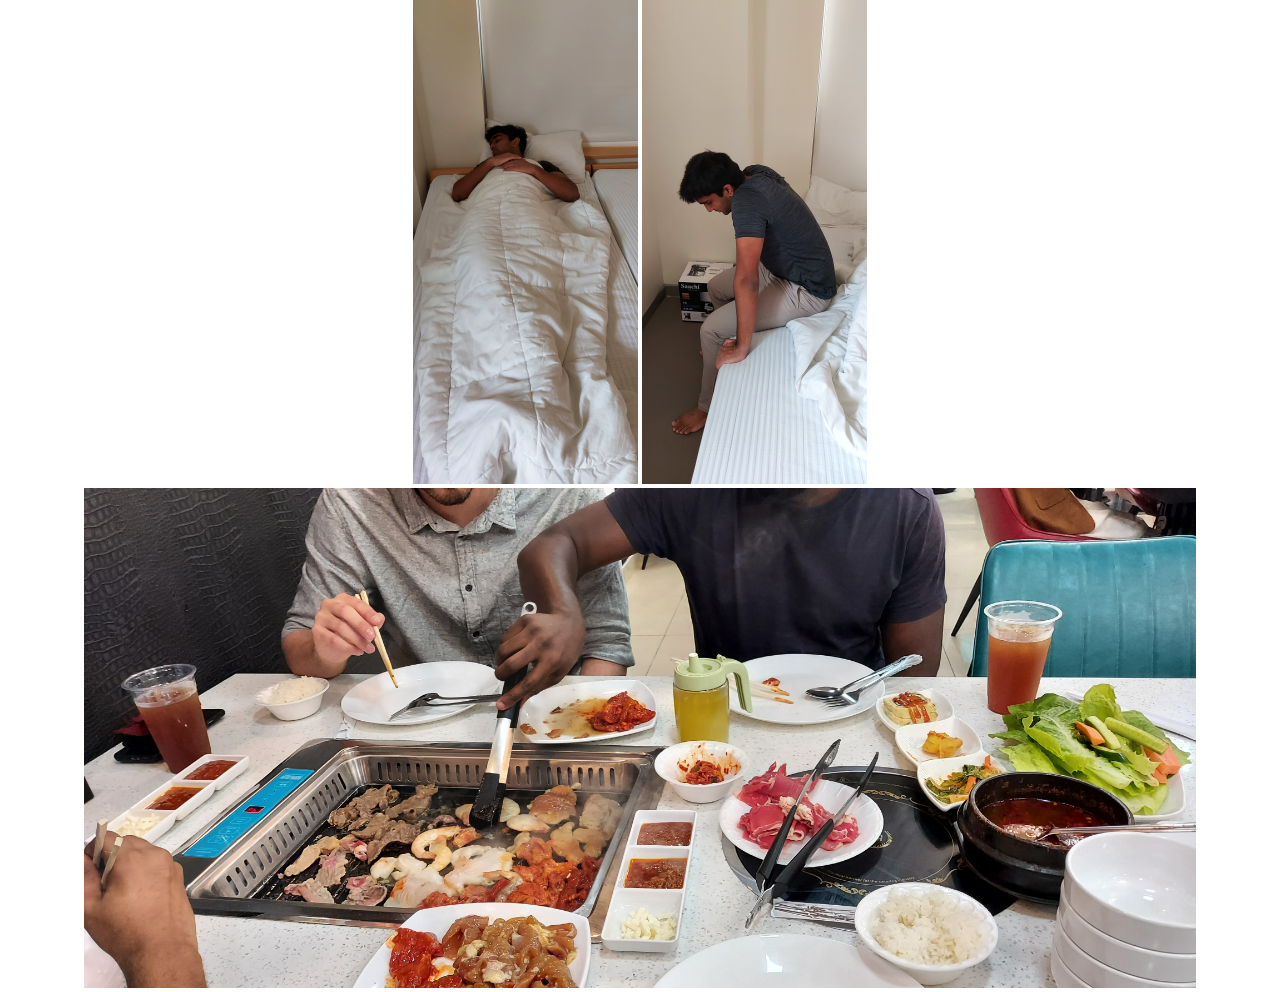
==== index.html @ 1a6708ed "add images. add pages" ====
<!DOCTYPE html>
<html lang="en">
<head>
    <meta charset="UTF-8">
    <meta http-equiv="X-UA-Compatible" content="IE=edge">
    <meta name="viewport" content="width=device-width, initial-scale=1.0">
    <link rel="stylesheet" href="./styles/styles.css">
    <title>Story 1</title>
</head>
<body>
    <div class="container">
        <div>
            <img src="./images/sleeping.jpg" alt=""/>
            <img src="./images/edge.jpg" alt="">
            <img src="./images/skewers.jpg" alt="">
        </div>
    </div>
</body>
</html>
---- styles/styles.css ----
.container {
  display: flex;
  justify-content: center;
  align-items: center;
  padding: 30px;
  text-align: center;
  height: 100vh;
}

img {
  height: 500px;
  display: inline;
  margin: 0;
}
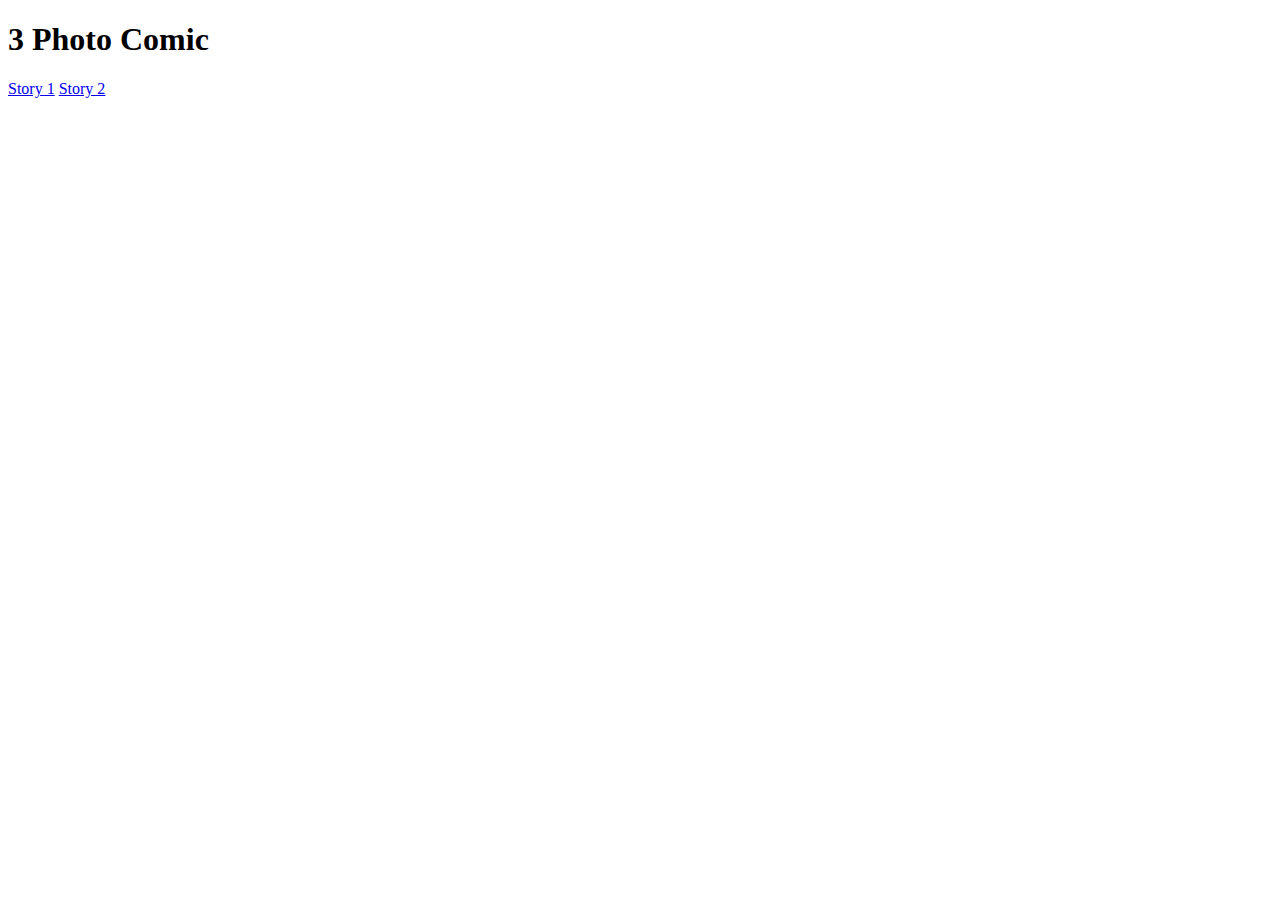
==== commit 114c06f1: "move pages to pages folder. Add index.html for navigation" ====
--- a/index.html
+++ b/index.html
@@ -4,15 +4,14 @@
     <meta charset="UTF-8">
     <meta http-equiv="X-UA-Compatible" content="IE=edge">
     <meta name="viewport" content="width=device-width, initial-scale=1.0">
-    <link rel="stylesheet" href="./styles/styles.css">
-    <title>Story 1</title>
+    <title>All Class Exercises</title>
 </head>
 <body>
-    <div class="container">
+    <div>
+        <h1>3 Photo Comic</h1>
         <div>
-            <img src="./images/sleeping.jpg" alt=""/>
-            <img src="./images/edge.jpg" alt="">
-            <img src="./images/skewers.jpg" alt="">
+            <a href="./pages/story1.html">Story 1</a>
+            <a href="./pages/story2.html">Story 2</a>
         </div>
     </div>
 </body>
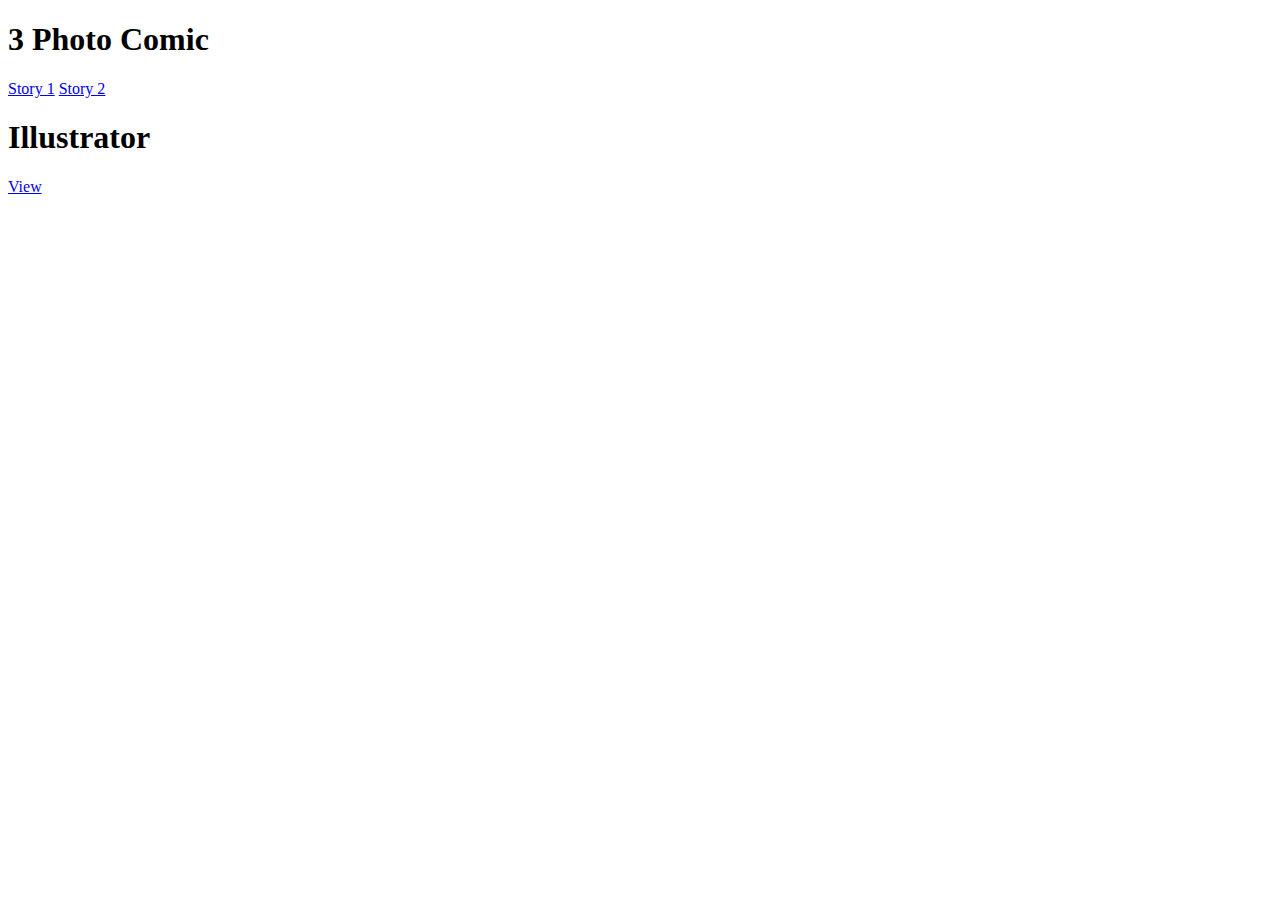
==== commit 228dbe8c: "add thermometer svg and page" ====
--- a/index.html
+++ b/index.html
@@ -13,6 +13,10 @@
             <a href="./pages/story1.html">Story 1</a>
             <a href="./pages/story2.html">Story 2</a>
         </div>
+        <h1>Illustrator</h1>
+        <div>
+            <a href="./pages/illustrator.html">View</a>
+        </div>
     </div>
 </body>
 </html>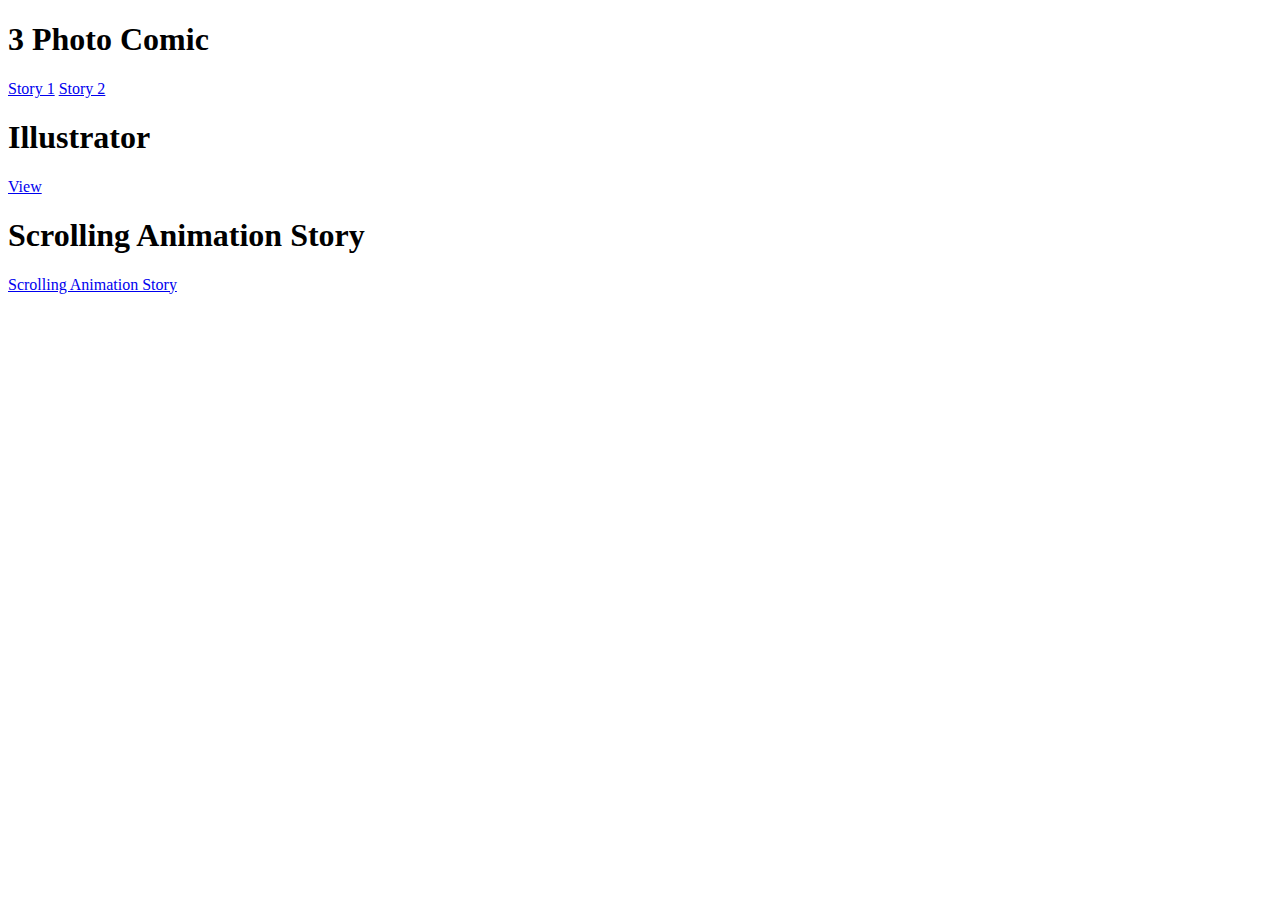
==== commit 03ef54c0: "add animation on scroll story assignment" ====
--- a/index.html
+++ b/index.html
@@ -17,6 +17,11 @@
         <div>
             <a href="./pages/illustrator.html">View</a>
         </div>
+
+        <h1>Scrolling Animation Story</h1>
+        <div>
+            <a href="./pages/scrollStory.html">Scrolling Animation Story</a>
+        </div>
     </div>
 </body>
 </html>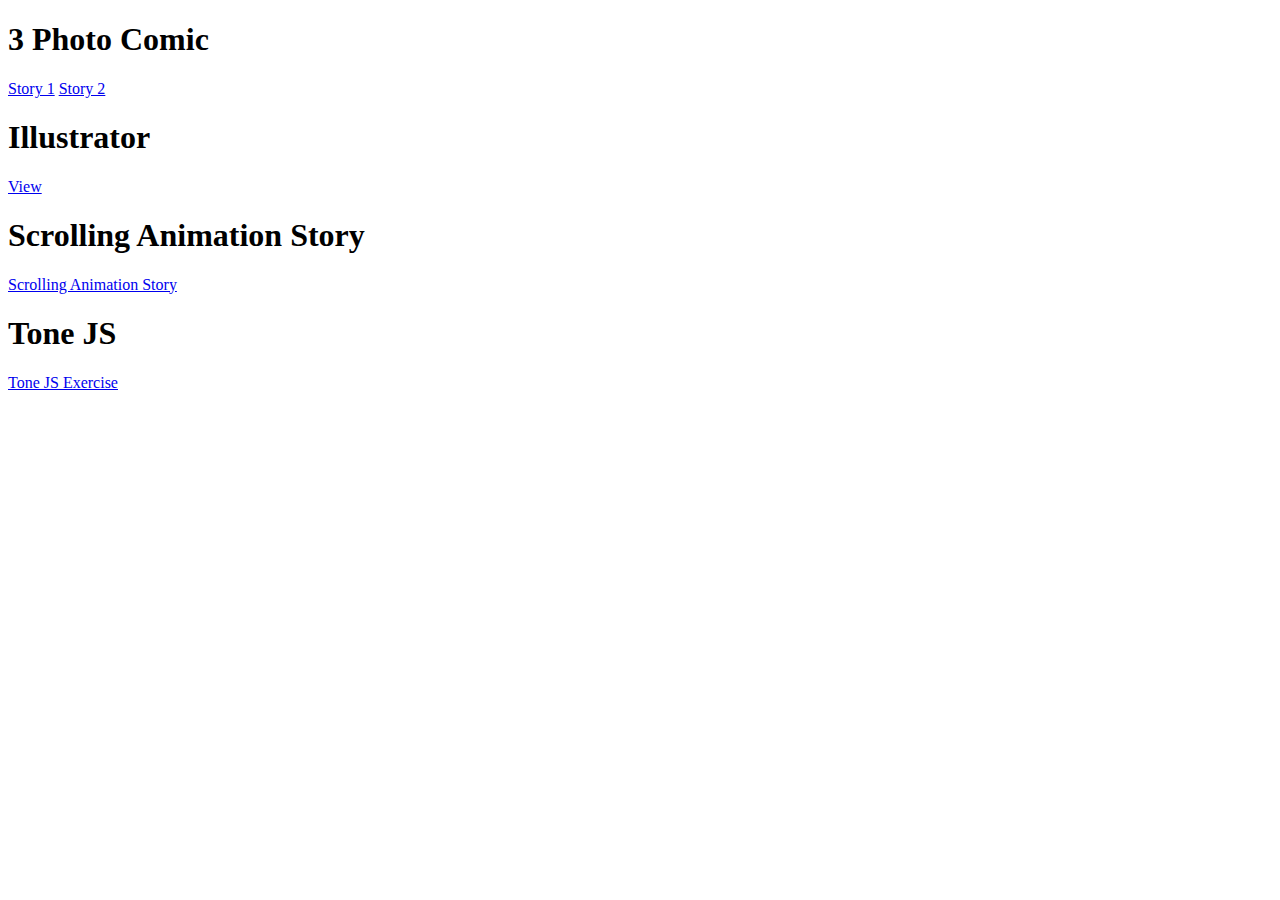
==== commit 77e0db63: "complete tonejs" ====
--- a/index.html
+++ b/index.html
@@ -22,6 +22,11 @@
         <div>
             <a href="./pages/scrollStory.html">Scrolling Animation Story</a>
         </div>
+
+        <h1>Tone JS</h1>
+        <div>
+            <a href="./pages/tonejs.html">Tone JS Exercise</a>
+        </div>
     </div>
 </body>
 </html>